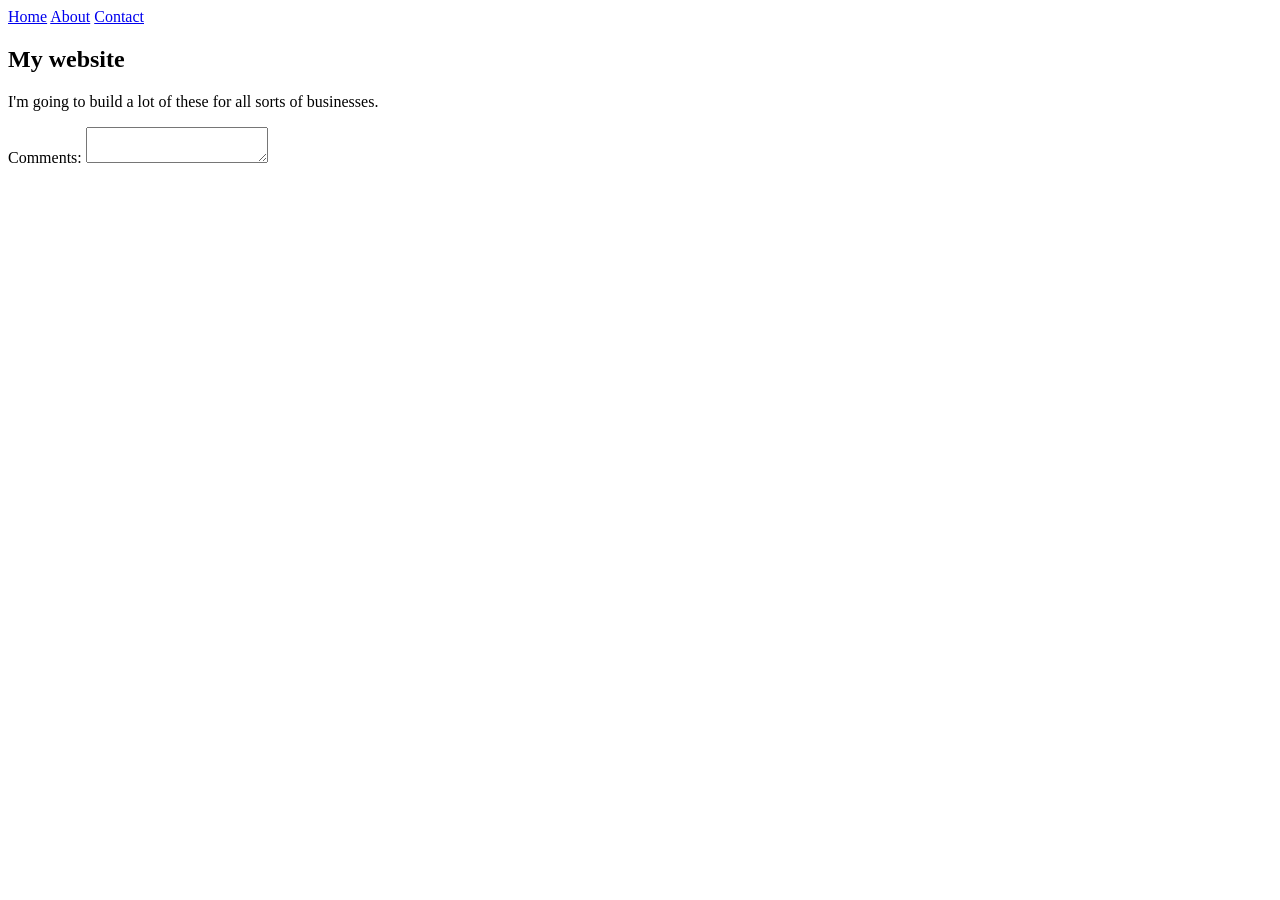
==== index.html @ 32cb82fa "First stuff/setting up. Just the basics for now." ====
<!DOCTYPE html>
<html lang="en">
<head>
    <meta charset="UTF-8">
    <meta name="viewport" content="width=device-width, initial-scale=1.0">
    <title>Document</title>
    <link rel="stylesheet" href="/css/styles.css">
</head>
<body>

    <div class="top-wrapper-nav">
    <nav class="navbar">
        <a href="./index.html">Home</a>
        <a href="./about.html">About</a>
        <a href="./contact.html">Contact</a>
    </nav>
    <header class="head">
        <h2>My website</h2>
        <p>I'm going to build a lot of these for all sorts of businesses.</p>
    </header>
    </div>

    <main class="main-page">
        <div class="one"></div>
        <div class="two"></div>
        <div class="three"></div>
        <div class="four"></div>
    </main>

    <footer>
        <div class="comments">
            <label for="comments">Comments:</label>
            <textarea name="comments" id="comments"></textarea>
        </div>
    </footer>
    
</body>
</html>
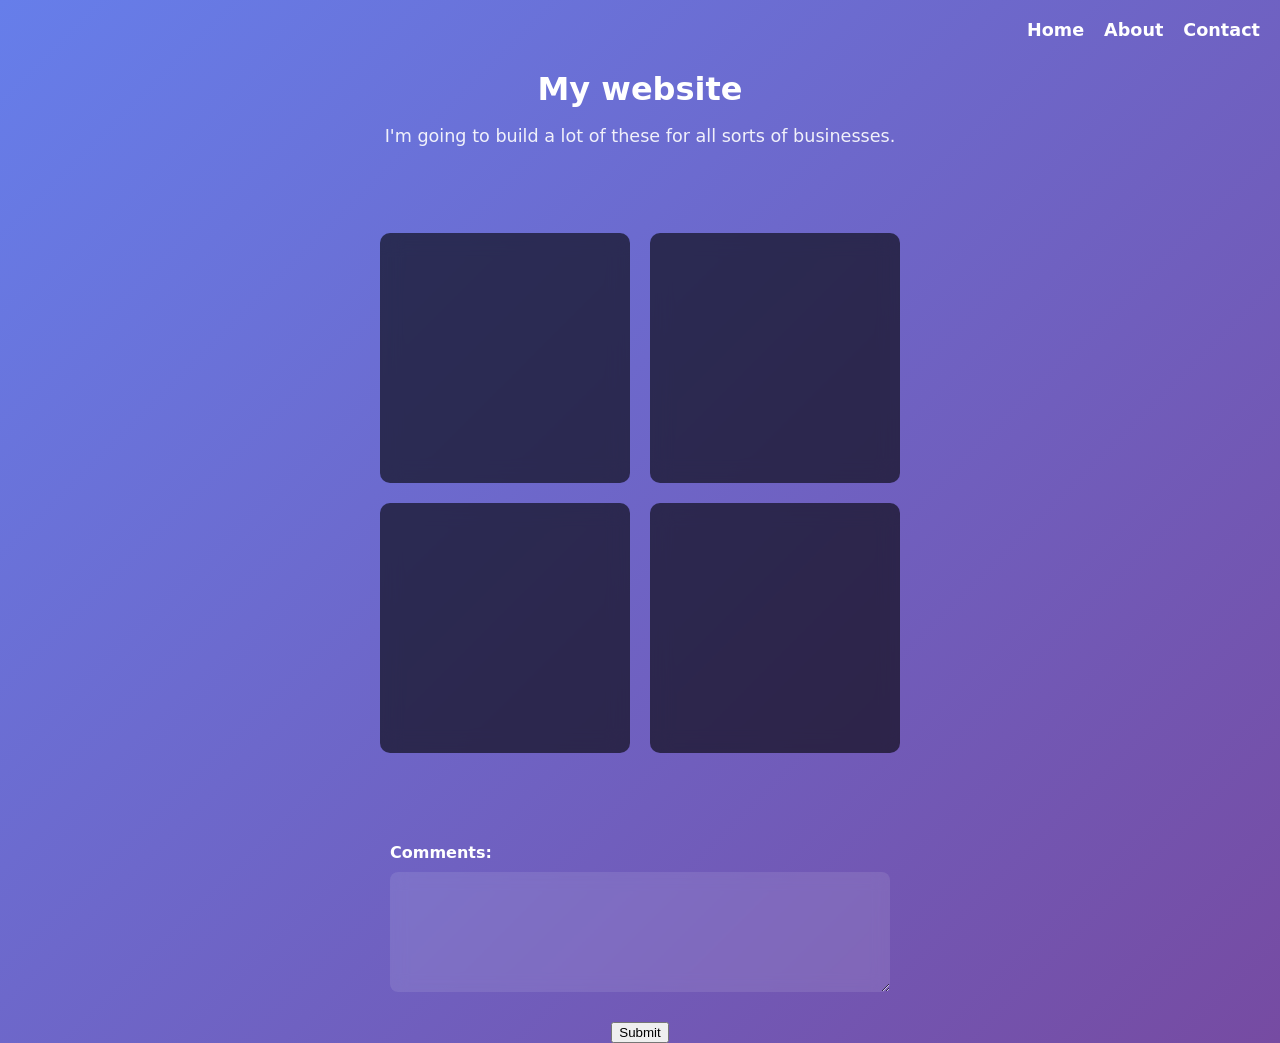
==== commit 6e7b9f49: "updates more updates" ====
--- a/index.html
+++ b/index.html
@@ -4,15 +4,15 @@
     <meta charset="UTF-8">
     <meta name="viewport" content="width=device-width, initial-scale=1.0">
     <title>Document</title>
-    <link rel="stylesheet" href="/css/styles.css">
+    <link rel="stylesheet" href="/styles.css">
 </head>
 <body>
 
     <div class="top-wrapper-nav">
     <nav class="navbar">
-        <a href="./index.html">Home</a>
-        <a href="./about.html">About</a>
-        <a href="./contact.html">Contact</a>
+        <a href="/index.html">Home</a>
+        <a href="#">About</a>
+        <a href="/contact.html">Contact</a>
     </nav>
     <header class="head">
         <h2>My website</h2>
@@ -33,6 +33,10 @@
             <textarea name="comments" id="comments"></textarea>
         </div>
     </footer>
+
+    <div class="myButton">
+        <button>Submit</button>
+    </div>
     
 </body>
 </html>
--- a/styles.css
+++ b/styles.css
@@ -0,0 +1,160 @@
+* {
+  box-sizing: border-box;
+}
+
+body {
+  margin: 0;
+  font-family: system-ui, sans-serif;
+  background: linear-gradient(135deg, #667eea, #764ba2);
+  color: white;
+}
+
+.top-wrapper-nav {
+  padding: 20px;
+}
+
+.navbar {
+  display: flex;
+  justify-content: flex-end;
+  gap: 20px;
+}
+
+.navbar a {
+  color: white;
+  text-decoration: none;
+  font-weight: bold;
+  font-size: 1.1rem;
+  transition: transform 0.2s, opacity 0.2s;
+}
+
+.navbar a:hover {
+  transform: scale(1.1);
+  opacity: 0.8;
+}
+
+.head {
+  text-align: center;
+  margin-top: 30px;
+}
+
+.head h2 {
+  font-size: 2rem;
+  margin-bottom: 10px;
+}
+
+.head p {
+  font-size: 1.1rem;
+  opacity: 0.9;
+}
+
+.main-page {
+  display: grid;
+  grid-template-columns: repeat(2, 250px);
+  gap: 20px;
+  justify-content: center;
+  margin-top: 50px;
+  padding: 0 20px;
+}
+
+.main-page div {
+  width: 250px;
+  height: 250px;
+  border-radius: 10px;
+  background: rgba(0, 0, 0, 0.6);
+  backdrop-filter: blur(10px);
+  transition: transform 0.2s, background 0.2s;
+}
+
+.main-page div:hover {
+  transform: translateY(-5px);
+  background: rgba(0, 0, 0, 0.8);
+}
+
+footer {
+  margin-top: 60px;
+  padding: 30px 20px;
+  display: flex;
+  justify-content: center;
+}
+
+footer .comments {
+  display: flex;
+  flex-direction: column;
+  width: 100%;
+  max-width: 500px;
+  gap: 10px;
+}
+
+footer label {
+  font-weight: bold;
+}
+
+footer textarea {
+  width: 100%;
+  min-height: 120px;
+  padding: 12px;
+  border-radius: 8px;
+  border: none;
+  background: rgba(255, 255, 255, 0.1);
+  color: white;
+  font-size: 1rem;
+  resize: vertical;
+  backdrop-filter: blur(8px);
+  transition: background 0.2s, outline 0.2s;
+}
+
+footer textarea:focus {
+  outline: 2px solid #76baff;
+  background: rgba(255, 255, 255, 0.15);
+}
+.myButton{
+    display: flex;
+    justify-content: center;
+}
+.myButton:hover{
+    transform: scale(1.1); 
+}
+
+@media (max-width: 600px) {
+  body {
+    padding: 10px;
+  }
+
+  .navbar {
+    flex-direction: column;
+    align-items: center;
+    gap: 10px;
+  }
+
+  .navbar a {
+    padding: 10px;
+    font-size: 1.2rem;
+  }
+
+  .head h2 {
+    font-size: 1.6rem;
+  }
+
+  .head p {
+    font-size: 1rem;
+  }
+
+  .main-page {
+    display: flex;
+    flex-direction: column;
+    align-items: center;
+  }
+
+  .main-page div {
+    width: 90%;
+    max-width: 250px;
+  }
+
+  footer {
+    margin-top: 40px;
+  }
+
+  footer textarea {
+    min-height: 100px;
+  }
+}
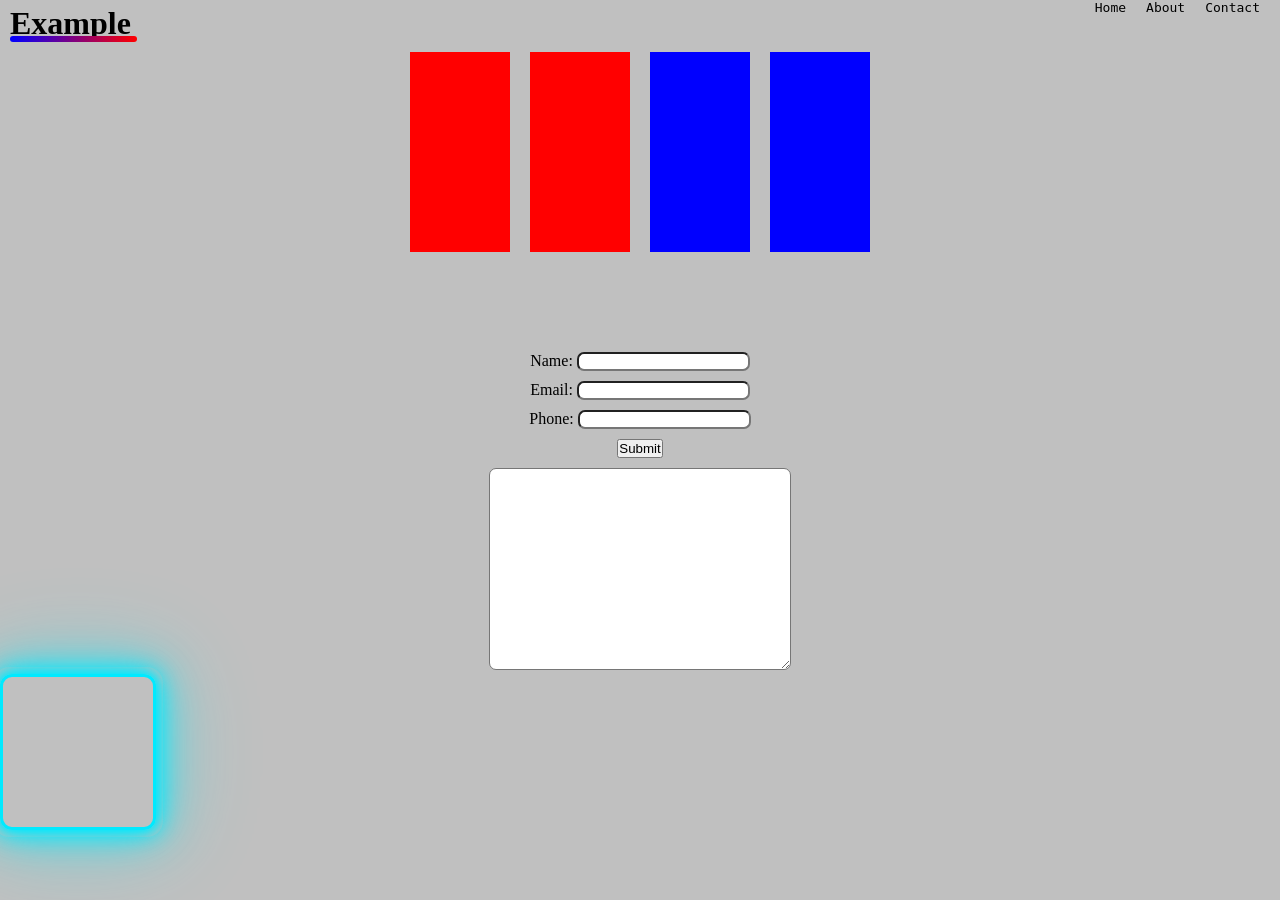
==== commit d35b2ea9: "Updated Updated 3.31.26" ====
--- a/index.html
+++ b/index.html
@@ -4,39 +4,50 @@
     <meta charset="UTF-8">
     <meta name="viewport" content="width=device-width, initial-scale=1.0">
     <title>Document</title>
-    <link rel="stylesheet" href="/styles.css">
+    <link rel="stylesheet" href="styles.css">
 </head>
 <body>
-
-    <div class="top-wrapper-nav">
-    <nav class="navbar">
-        <a href="/index.html">Home</a>
-        <a href="#">About</a>
-        <a href="/contact.html">Contact</a>
-    </nav>
-    <header class="head">
-        <h2>My website</h2>
-        <p>I'm going to build a lot of these for all sorts of businesses.</p>
-    </header>
-    </div>
-
-    <main class="main-page">
-        <div class="one"></div>
-        <div class="two"></div>
-        <div class="three"></div>
-        <div class="four"></div>
-    </main>
-
-    <footer>
-        <div class="comments">
-            <label for="comments">Comments:</label>
-            <textarea name="comments" id="comments"></textarea>
-        </div>
-    </footer>
-
-    <div class="myButton">
-        <button>Submit</button>
+    <div class="navbar">
+        <a href="">Home</a>
+        <a href="">About</a>
+        <a href="">Contact</a>
     </div>
     
+<h1>Example</h1>
+
+<section class="main-box">
+    <div class="left"></div>
+    <div class="left"></div>
+    <div class="right"></div>
+    <div class="right"></div>
+    
+</section>
+
+<section class="forme">
+    <form action="submit" class="forme">
+        <div class="name">
+        <label for="name">Name:</label>
+        <input type="text">
+        </div>
+        <div class="email">
+        <label for="email">Email:</label>
+        <input type="email">
+        </div>
+        <div class="phone">
+            <label for="phone">Phone:</label>
+            <input type="tel">
+        </div>
+        <div class="submit">
+            <button>Submit</button>
+        </div>
+        <div class="comment">
+            <textarea name="comment" id="comment"></textarea>
+        </div>
+
+    </form>
+
+</section>
+<div class="spinny-box"></div>
+
 </body>
 </html>
--- a/styles.css
+++ b/styles.css
@@ -1,160 +1,142 @@
-* {
-  box-sizing: border-box;
+*{
+  padding: 0; 
+  margin: 0; 
 }
-
-body {
-  margin: 0;
-  font-family: system-ui, sans-serif;
-  background: linear-gradient(135deg, #667eea, #764ba2);
-  color: white;
+body{
+  background-color: silver; 
 }
-
-.top-wrapper-nav {
-  padding: 20px;
+h1{
+  position: relative; 
+  width: max-content; 
+  position: relative; 
+  top: -10px; 
+  left: 10px;  
 }
-
-.navbar {
-  display: flex;
+h1:hover::after{
+  content: '';
+  scale: 1; 
+  transition: scale 1s ease infinite; 
+}
+h1::after{
+  content: '';
+  height: .2em; 
+  width: 105%;
+  background-color: red; 
+  position: absolute; 
+  bottom: 0; 
+  left: 0; 
+  background-image: linear-gradient(to right, blue, red);
+  border-radius: 1em; 
+}
+.navbar{
+  display: flex; 
   justify-content: flex-end;
-  gap: 20px;
+  gap: 20px; 
+  margin-right: 20px; 
 }
-
-.navbar a {
-  color: white;
+.navbar a{
   text-decoration: none;
-  font-weight: bold;
-  font-size: 1.1rem;
-  transition: transform 0.2s, opacity 0.2s;
+  color: black; 
+  font-family: monospace;
 }
-
-.navbar a:hover {
-  transform: scale(1.1);
-  opacity: 0.8;
+.navbar a:hover{
+  transform: scale(1.15);
 }
-
-.head {
-  text-align: center;
-  margin-top: 30px;
+.navbar a:active{
+  transform: scale(2);
 }
-
-.head h2 {
-  font-size: 2rem;
-  margin-bottom: 10px;
+.main-box{
+  display: flex; 
+  overflow: auto;
+  width: max-content;
+  gap: 20px; 
+  margin: 0 auto; 
 }
-
-.head p {
-  font-size: 1.1rem;
-  opacity: 0.9;
+.left{
+  width: 100px; 
+  height: 200px; 
+  background-color: red; 
 }
-
-.main-page {
-  display: grid;
-  grid-template-columns: repeat(2, 250px);
-  gap: 20px;
-  justify-content: center;
-  margin-top: 50px;
-  padding: 0 20px;
+.right{
+  width: 100px; 
+  height: 200px; 
+  background-color: blue; 
 }
-
-.main-page div {
-  width: 250px;
-  height: 250px;
-  border-radius: 10px;
-  background: rgba(0, 0, 0, 0.6);
-  backdrop-filter: blur(10px);
-  transition: transform 0.2s, background 0.2s;
+.forme{
+  display: flex; 
+  flex-direction: column;
+  align-items: center;
+  margin-top: 50px; 
+  gap: 10px; 
 }
-
-.main-page div:hover {
-  transform: translateY(-5px);
-  background: rgba(0, 0, 0, 0.8);
+textarea{
+  width: 300px; 
+  height: 200px;
+  border-radius: 7px; 
 }
-
-footer {
-  margin-top: 60px;
-  padding: 30px 20px;
-  display: flex;
-  justify-content: center;
+input{
+  border-radius: 7px; 
 }
-
-footer .comments {
-  display: flex;
-  flex-direction: column;
-  width: 100%;
-  max-width: 500px;
-  gap: 10px;
-}
-
-footer label {
-  font-weight: bold;
-}
-
-footer textarea {
-  width: 100%;
-  min-height: 120px;
-  padding: 12px;
-  border-radius: 8px;
-  border: none;
-  background: rgba(255, 255, 255, 0.1);
-  color: white;
-  font-size: 1rem;
-  resize: vertical;
-  backdrop-filter: blur(8px);
-  transition: background 0.2s, outline 0.2s;
-}
-
-footer textarea:focus {
-  outline: 2px solid #76baff;
-  background: rgba(255, 255, 255, 0.15);
-}
-.myButton{
-    display: flex;
-    justify-content: center;
-}
-.myButton:hover{
-    transform: scale(1.1); 
-}
-
-@media (max-width: 600px) {
-  body {
-    padding: 10px;
+  .spinny-box {
+    width: 150px;
+    height: 150px;
+    border: 3px solid #00eaff;
+    border-radius: 12px;
+    box-shadow:
+      0 0 10px #00eaff,
+      0 0 20px #00eaff,
+      0 0 40px #00eaff;
+    animation: spinFlip 4s infinite ease-in-out;
+    transform-style: preserve-3d;
+  }
+  .main-box::before{
+    content: '';
+    background-color: blue; 
+    font-weight: bold; 
+    position: absolute;
+    width: 100%; 
   }
 
-  .navbar {
-    flex-direction: column;
-    align-items: center;
-    gap: 10px;
+  @keyframes spinFlip {
+    0% {
+      transform: rotateX(0deg) rotateY(0deg) rotateZ(0deg) scale(1);
+    }
+    25% {
+      transform: rotateX(180deg) rotateY(0deg) rotateZ(90deg) scale(1.1);
+    }
+    50% {
+      transform: rotateX(180deg) rotateY(180deg) rotateZ(180deg) scale(0.9);
+    }
+    75% {
+      transform: rotateX(360deg) rotateY(180deg) rotateZ(270deg) scale(1.1);
+    }
+    100% {
+      transform: rotateX(360deg) rotateY(360deg) rotateZ(360deg) scale(1);
+    }
   }
 
-  .navbar a {
-    padding: 10px;
-    font-size: 1.2rem;
+  /* Optional: pulsing glow animation */
+  .spinny-box::before {
+    content: "";
+    position: absolute;
+    inset: -10px;
+    border-radius: 16px;
+    background: transparent;
+    box-shadow:
+      0 0 20px #00eaff,
+      0 0 60px #00eaff,
+      0 0 100px #00eaff;
+    opacity: 0.3;
+    animation: pulseGlow 2s infinite alternate;
   }
 
-  .head h2 {
-    font-size: 1.6rem;
-  }
-
-  .head p {
-    font-size: 1rem;
-  }
-
-  .main-page {
-    display: flex;
-    flex-direction: column;
-    align-items: center;
-  }
-
-  .main-page div {
-    width: 90%;
-    max-width: 250px;
-  }
-
-  footer {
-    margin-top: 40px;
-  }
-
-  footer textarea {
-    min-height: 100px;
-  }
-}+  @keyframes pulseGlow {
+    from {
+      opacity: 0.2;
+      transform: scale(1);
+    }
+    to {
+      opacity: 0.6;
+      transform: scale(1.2);
+    }
+  }
